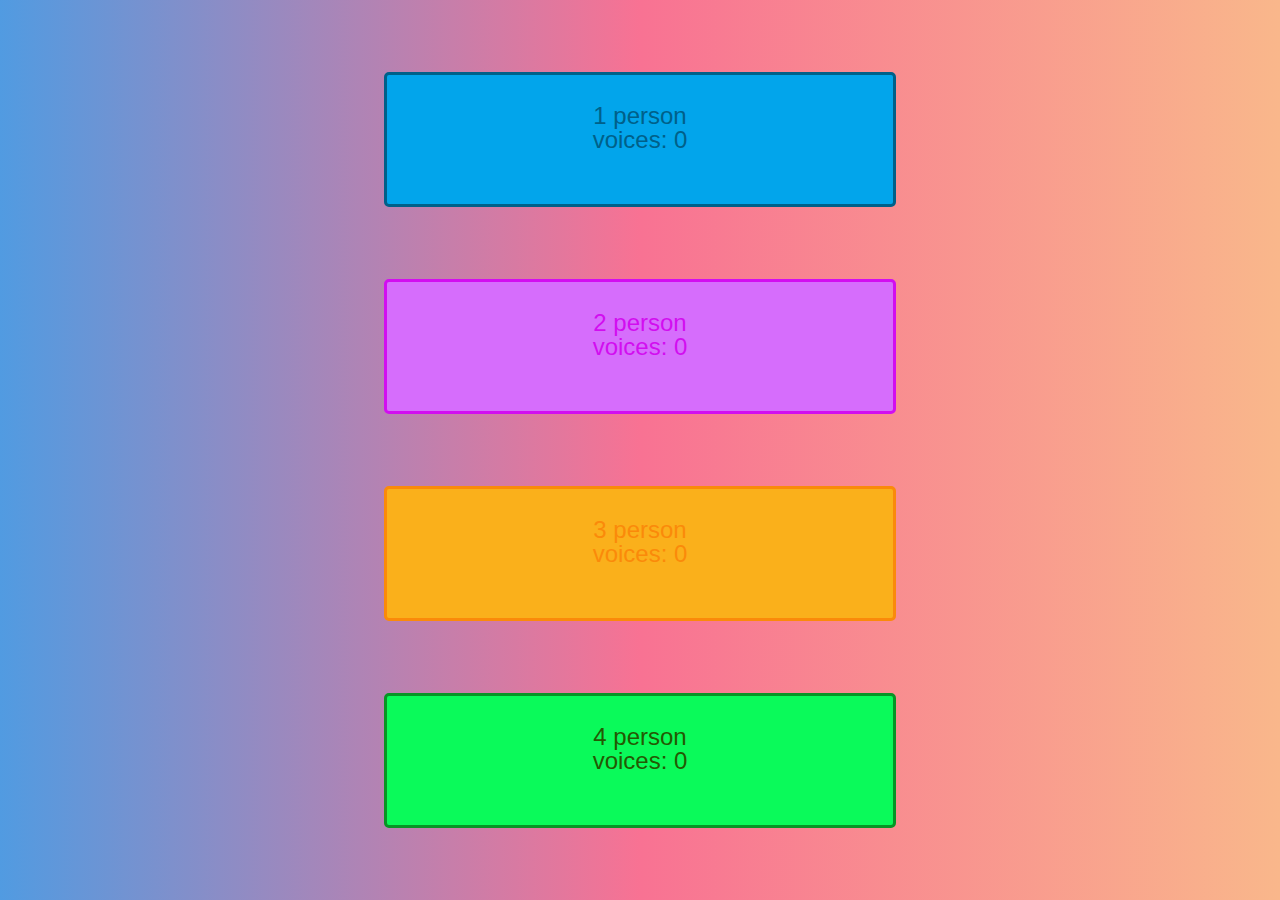
==== index.html @ 12d4463d "simple version without synchronization" ====
<!DOCTYPE html>
<html lang="ru">
    <head>
        <meta charset="utf-8">
        <meta name="viewport" content="width=device-width, initial-scale=1.0">
        <title>Voting</title>
        <link rel="stylesheet" href="./styles/style.css">
    </head>
    <body style=" background: linear-gradient(90deg, #519be1, #F87293, #F9B78B);">
        <button id="btn1" class="button_1" target="_blank">
            1 person
            <p> voices: <span id="display1">0</span></p> 
        </button>

        <button id="btn2" class="button_2" target="_blank"> 
            2 person
            <p> voices: <span id="display2">0</span></p> 
        </button>

        <button id="btn3" class="button_3" target="_blank">
            3 person
            <p> voices: <span id="display3">0</span></p> 
        </button>

        <button id="btn4" class="button_4" target="_blank">
            4 person
            <p> voices: <span id="display4">0</span></p> 
        </button>

        <script type="text/javascript">
            let count1 = 0;
            let btn1 = document.getElementById("btn1");
            let disp1 = document.getElementById("display1");
            btn1.onclick = function () {
                count1++;
                disp1.innerHTML = count1;
            }

            let count2 = 0;
            let btn2 = document.getElementById("btn2");
            let disp2 = document.getElementById("display2");
            btn2.onclick = function () {
                count2++;
                disp2.innerHTML = count2;
            }

            let count3 = 0;
            let btn3 = document.getElementById("btn3");
            let disp3 = document.getElementById("display3");
            btn3.onclick = function () {
                count3++;
                disp3.innerHTML = count3;
            }

            let count4 = 0;
            let btn4 = document.getElementById("btn4");
            let disp4 = document.getElementById("display4");
            btn4.onclick = function () {
                count4++;
                disp4.innerHTML = count4;
            }

        </script>

    </body>
</html>
---- styles/style.css ----
.button_1 {
    position: fixed;
    left: 30%;
    width: 40%;
    height: 15%;
    padding: 0;
    display: inline-block;
    line-height: 0;
    text-align: center;
    display: inline-block !important;
    text-decoration: none !important;
    border-radius: 5px !important;
    font-size: 24px !important;
    margin: 0 auto;
    margin-right: 50px;
    vertical-align: middle;
    transition: all 0.3s ease !important;

    top: 8%;
    background-color: #02a5eb !important;
    color: #006089 !important;
    border: 3px solid #006089 !important;
}
.button_1:hover{
    text-decoration: none !important; 
    background-color: #006089 !important;
    color: #072675 !important;
    border-color: #006089 !important;
}

.button_2 {
    position: fixed;
    left: 30%;
    width: 40%;
    height: 15%;
    padding: 0;
    display: inline-block;
    line-height: 0;
    text-align: center;
    display: inline-block !important;
    text-decoration: none !important;
    border-radius: 5px !important;
    font-size: 24px !important;
    margin: 0 auto;
    margin-right: 50px;
    vertical-align: middle;
    transition: all 0.3s ease !important;

    top: 31%;
    background-color: #d66dfc !important;
    color: #d20ef0 !important;
    border: 3px solid #d20ef0 !important;
}
.button_2:hover{
    text-decoration: none !important; 
    background-color: #d20ef0 !important;
    color: #57014e !important;
    border-color: #d20ef0 !important;
}

.button_3 {
    position: fixed;
    left: 30%;
    width: 40%;
    height: 15%;
    padding: 0;
    display: inline-block;
    line-height: 0;
    text-align: center;
    display: inline-block !important;
    text-decoration: none !important;
    border-radius: 5px !important;
    font-size: 24px !important;
    margin: 0 auto;
    margin-right: 50px;
    vertical-align: middle;
    transition: all 0.3s ease !important;
    
    top: 54%;
    background-color: #fab01b !important;
    color: #fa8a0a !important;
    border: 3px solid #fa8a0a !important;
}
.button_3:hover{
    text-decoration: none !important; 
    background-color: #fa8a0a !important;
    color: #7a330a !important;
    border-color: #fa8a0a !important;
}

.button_4 {
    position: fixed;
    left: 30%;
    width: 40%;
    height: 15%;
    padding: 0;
    display: inline-block;
    line-height: 0;
    text-align: center;
    display: inline-block !important;
    text-decoration: none !important;
    border-radius: 5px !important;
    font-size: 24px !important;
    margin: 0 auto;
    vertical-align: middle;
    transition: all 0.3s ease !important;
    
    top:77%;
    background-color: #0afa5a !important;
    color: #235902 !important;
    border: 3px solid #079426 !important;
}
.button_4:hover{
    text-decoration: none !important; 
    background-color: #079426 !important;
    color: #235902 !important;
    border-color: #079426 !important;
}
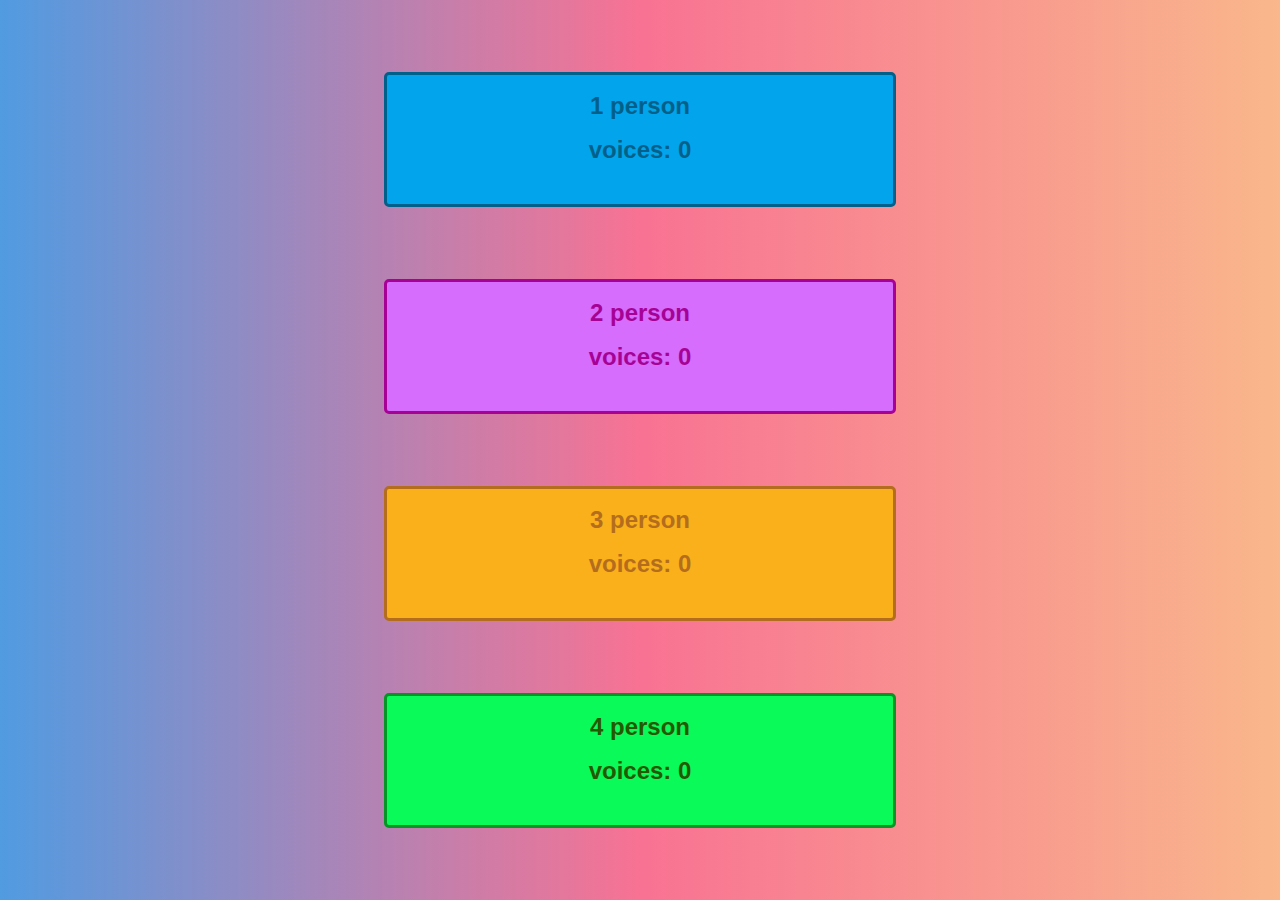
==== commit 51ce1553: "simple refactor" ====
--- a/index.html
+++ b/index.html
@@ -2,7 +2,7 @@
 <html lang="ru">
     <head>
         <meta charset="utf-8">
-        <meta name="viewport" content="width=device-width, initial-scale=1.0">
+        <link rel="shortcut icon" href="./images/cat.gif" type="image/x-icon" />
         <title>Voting</title>
         <link rel="stylesheet" href="./styles/style.css">
     </head>
--- a/styles/style.css
+++ b/styles/style.css
@@ -5,7 +5,7 @@
     height: 15%;
     padding: 0;
     display: inline-block;
-    line-height: 0;
+    line-height: 20px;
     text-align: center;
     display: inline-block !important;
     text-decoration: none !important;
@@ -15,6 +15,7 @@
     margin-right: 50px;
     vertical-align: middle;
     transition: all 0.3s ease !important;
+    font-weight: bolder;
 
     top: 8%;
     background-color: #02a5eb !important;
@@ -35,7 +36,7 @@
     height: 15%;
     padding: 0;
     display: inline-block;
-    line-height: 0;
+    line-height: 20px;
     text-align: center;
     display: inline-block !important;
     text-decoration: none !important;
@@ -45,17 +46,18 @@
     margin-right: 50px;
     vertical-align: middle;
     transition: all 0.3s ease !important;
+    font-weight: bolder;
 
     top: 31%;
     background-color: #d66dfc !important;
-    color: #d20ef0 !important;
-    border: 3px solid #d20ef0 !important;
+    color: #a60396 !important;
+    border: 3px solid #a60396 !important;
 }
 .button_2:hover{
     text-decoration: none !important; 
-    background-color: #d20ef0 !important;
+    background-color: #a60396 !important;
     color: #57014e !important;
-    border-color: #d20ef0 !important;
+    border-color: #a60396 !important;
 }
 
 .button_3 {
@@ -65,7 +67,7 @@
     height: 15%;
     padding: 0;
     display: inline-block;
-    line-height: 0;
+    line-height: 20px;
     text-align: center;
     display: inline-block !important;
     text-decoration: none !important;
@@ -75,17 +77,18 @@
     margin-right: 50px;
     vertical-align: middle;
     transition: all 0.3s ease !important;
+    font-weight: bolder;
     
     top: 54%;
     background-color: #fab01b !important;
-    color: #fa8a0a !important;
-    border: 3px solid #fa8a0a !important;
+    color: #b36d1d !important;
+    border: 3px solid #b36d1d !important;
 }
 .button_3:hover{
     text-decoration: none !important; 
-    background-color: #fa8a0a !important;
+    background-color: #b36d1d !important;
     color: #7a330a !important;
-    border-color: #fa8a0a !important;
+    border-color: #b36d1d !important;
 }
 
 .button_4 {
@@ -95,7 +98,7 @@
     height: 15%;
     padding: 0;
     display: inline-block;
-    line-height: 0;
+    line-height: 20px;
     text-align: center;
     display: inline-block !important;
     text-decoration: none !important;
@@ -104,6 +107,7 @@
     margin: 0 auto;
     vertical-align: middle;
     transition: all 0.3s ease !important;
+    font-weight: bolder;
     
     top:77%;
     background-color: #0afa5a !important;
